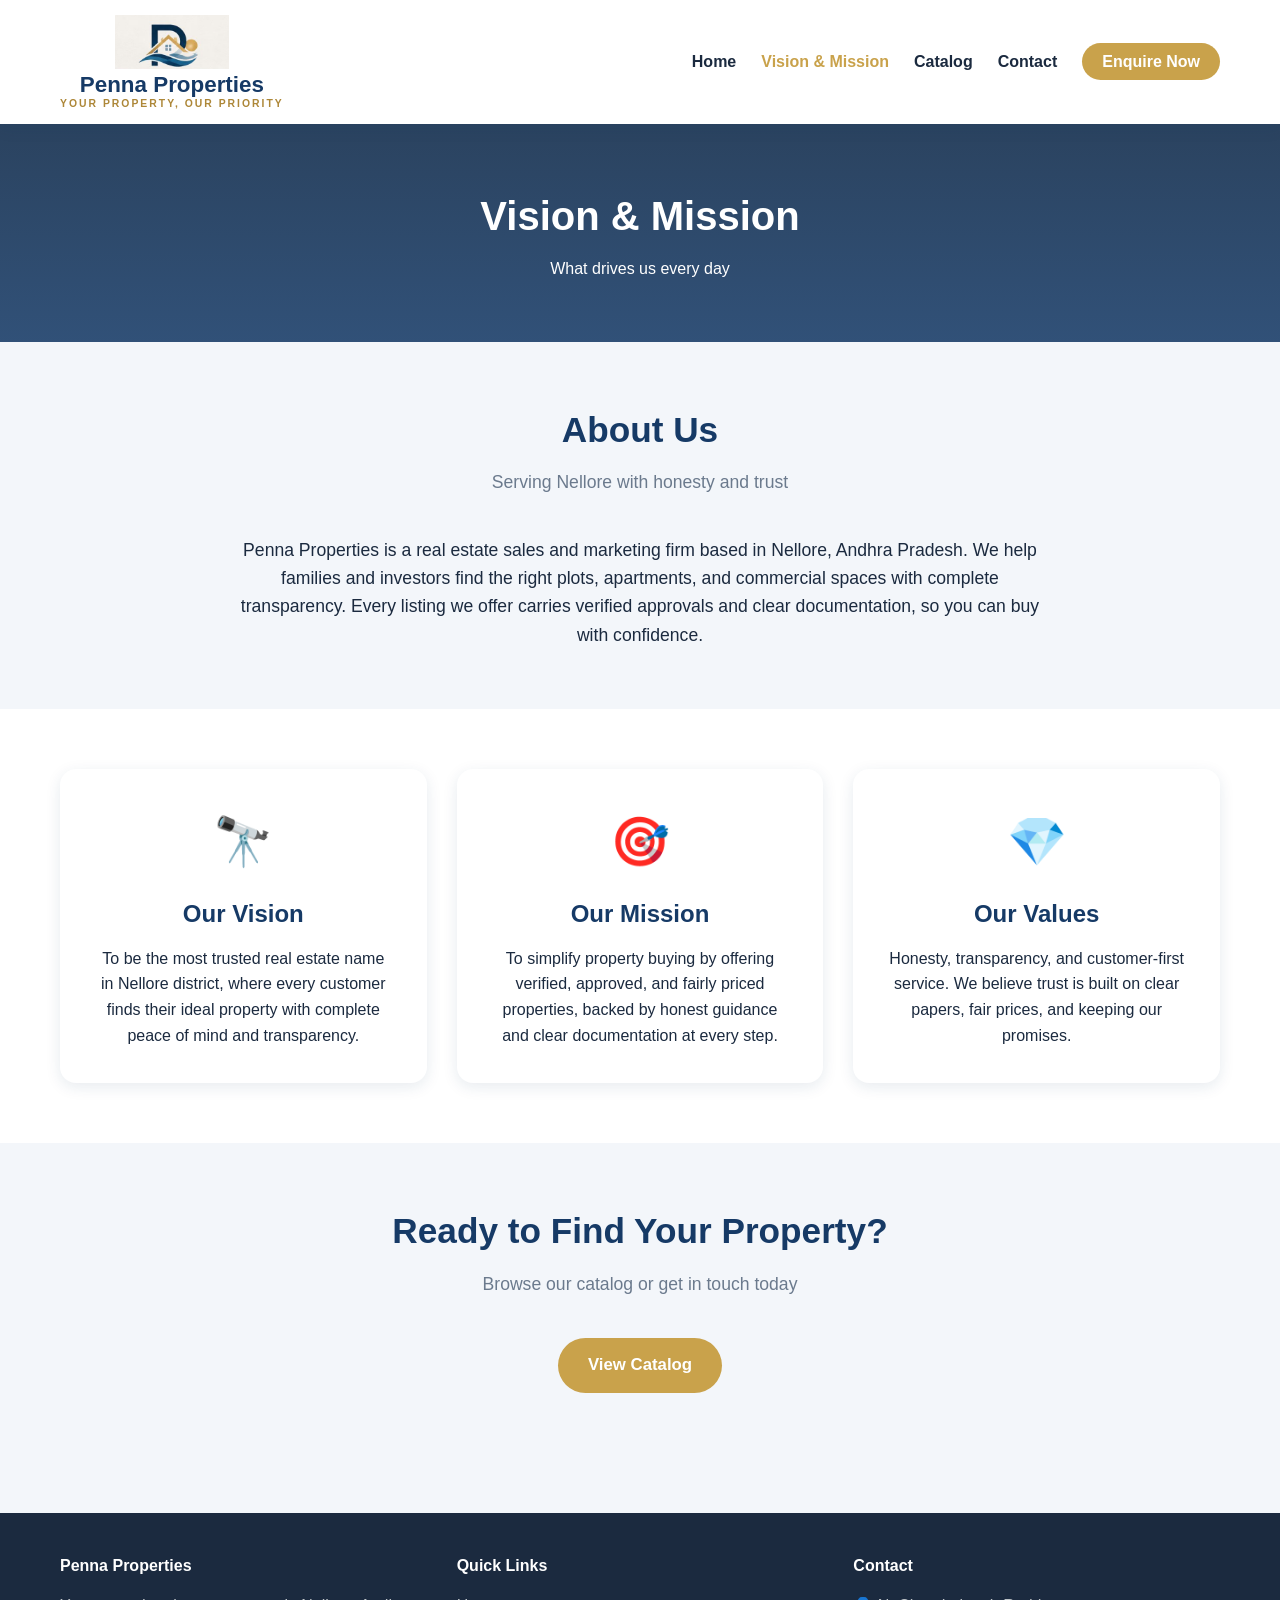
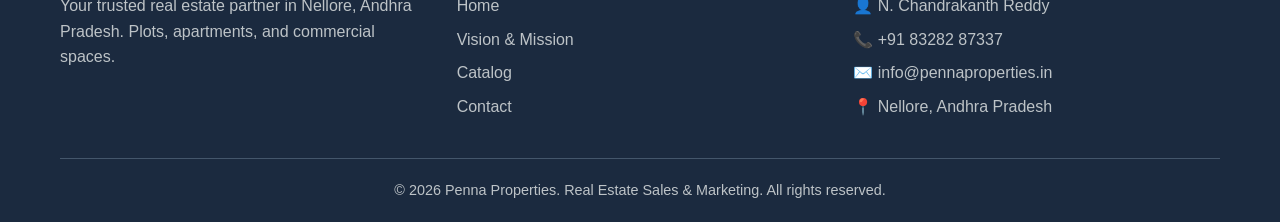
==== about.html @ 2d42c900 "Add files via upload" ====
<!DOCTYPE html>
<html lang="en">
<head>
    <meta charset="UTF-8">
    <meta name="viewport" content="width=device-width, initial-scale=1.0">
    <title>Vision & Mission - Penna Properties</title>
    <link rel="stylesheet" href="styles.css">
</head>
<body>

    <!-- NAVBAR -->
    <nav class="navbar">
        <div class="nav-inner">
            <a href="index.html" class="brand">
                <img src="logo.png" alt="Penna Properties" class="logo-img">
                <span class="brand-text">Penna Properties
                    <small>YOUR PROPERTY, OUR PRIORITY</small>
                </span>
            </a>
            <button class="menu-toggle" onclick="toggleMenu()">☰</button>
            <ul class="nav-links" id="navLinks">
                <li><a href="index.html">Home</a></li>
                <li><a href="about.html" class="active">Vision & Mission</a></li>
                <li><a href="catalog.html">Catalog</a></li>
                <li><a href="contact.html">Contact</a></li>
                <li><a href="contact.html" class="nav-cta">Enquire Now</a></li>
            </ul>
        </div>
    </nav>

    <!-- PAGE HEADER -->
    <header class="page-header">
        <h1>Vision & Mission</h1>
        <p>What drives us every day</p>
    </header>

    <!-- ABOUT -->
    <section class="section">
        <div class="container">
            <h2 class="section-title">About Us</h2>
            <p class="section-subtitle">Serving Nellore with honesty and trust</p>
            <p style="max-width:800px;margin:0 auto;text-align:center;font-size:1.1rem;color:var(--dark);">
                Penna Properties is a real estate sales and marketing firm based in Nellore, Andhra Pradesh.
                We help families and investors find the right plots, apartments, and commercial spaces with
                complete transparency. Every listing we offer carries verified approvals and clear documentation,
                so you can buy with confidence.
            </p>
        </div>
    </section>

    <!-- VISION / MISSION / VALUES -->
    <section class="section" style="background:var(--white);">
        <div class="container">
            <div class="vm-grid">
                <div class="vm-card">
                    <div class="icon">🔭</div>
                    <h3>Our Vision</h3>
                    <p>To be the most trusted real estate name in Nellore district, where every customer finds
                       their ideal property with complete peace of mind and transparency.</p>
                </div>
                <div class="vm-card">
                    <div class="icon">🎯</div>
                    <h3>Our Mission</h3>
                    <p>To simplify property buying by offering verified, approved, and fairly priced properties,
                       backed by honest guidance and clear documentation at every step.</p>
                </div>
                <div class="vm-card">
                    <div class="icon">💎</div>
                    <h3>Our Values</h3>
                    <p>Honesty, transparency, and customer-first service. We believe trust is built on clear
                       papers, fair prices, and keeping our promises.</p>
                </div>
            </div>
        </div>
    </section>

    <!-- CTA -->
    <section class="section">
        <div class="container" style="text-align:center;">
            <h2 class="section-title">Ready to Find Your Property?</h2>
            <p class="section-subtitle">Browse our catalog or get in touch today</p>
            <a href="catalog.html" class="btn btn-accent">View Catalog</a>
        </div>
    </section>

    <!-- FOOTER -->
    <footer class="footer">
        <div class="container">
            <div class="footer-grid">
                <div>
                    <h4>Penna Properties</h4>
                    <p>Your trusted real estate partner in Nellore, Andhra Pradesh. Plots, apartments, and commercial spaces.</p>
                </div>
                <div>
                    <h4>Quick Links</h4>
                    <a href="index.html">Home</a>
                    <a href="about.html">Vision & Mission</a>
                    <a href="catalog.html">Catalog</a>
                    <a href="contact.html">Contact</a>
                </div>
                <div>
                    <h4>Contact</h4>
                    <a href="#">👤 N. Chandrakanth Reddy</a>
                    <a href="tel:+918328287337">📞 +91 83282 87337</a>
                    <a href="mailto:info@pennaproperties.in">✉️ info@pennaproperties.in</a>
                    <a href="#">📍 Nellore, Andhra Pradesh</a>
                </div>
            </div>
            <div class="footer-bottom">
                © 2026 Penna Properties. Real Estate Sales & Marketing. All rights reserved.
            </div>
        </div>
    </footer>

    <script src="data.js"></script>
    <script src="app.js"></script>
</body>
</html>
---- styles.css ----
/* ===========================================================
   PENNA PROPERTIES - STYLES
   =========================================================== */

* {
    margin: 0;
    padding: 0;
    box-sizing: border-box;
}

:root {
    --primary: #163a66;      /* deep navy blue (from logo) */
    --primary-dark: #0f2a4a;
    --accent: #c9a24b;       /* gold (from logo) */
    --accent-dark: #ad8738;
    --light: #f3f6fa;
    --dark: #1b2a3f;
    --gray: #6b7a8d;
    --white: #ffffff;
    --green: #1f8a52;
    --shadow: 0 4px 15px rgba(22, 58, 102, 0.1);
}

body {
    font-family: 'Segoe UI', Tahoma, Geneva, Verdana, sans-serif;
    color: var(--dark);
    background: var(--light);
    line-height: 1.6;
}

a {
    text-decoration: none;
    color: inherit;
}

.container {
    max-width: 1200px;
    margin: 0 auto;
    padding: 0 20px;
}

/* ---------- HEADER / NAV ---------- */
.navbar {
    background: var(--white);
    box-shadow: var(--shadow);
    position: sticky;
    top: 0;
    z-index: 100;
}

.nav-inner {
    display: flex;
    align-items: center;
    justify-content: space-between;
    max-width: 1200px;
    margin: 0 auto;
    padding: 15px 20px;
}

.brand {
    display: flex;
    flex-direction: column;
    align-items: center;
    gap: 4px;
    font-size: 1.5rem;
    font-weight: bold;
    color: var(--primary);
    text-align: center;
    line-height: 1.1;
}

.brand .logo-img {
    height: 54px;
    width: auto;
    object-fit: contain;
}

.brand .brand-text {
    font-size: 1.4rem;
    font-weight: bold;
    color: var(--primary);
}

.brand small {
    display: block;
    font-size: 0.65rem;
    color: var(--accent-dark);
    font-weight: 600;
    letter-spacing: 2px;
}

.nav-links {
    display: flex;
    gap: 25px;
    list-style: none;
    align-items: center;
}

.nav-links a {
    font-weight: 600;
    color: var(--dark);
    transition: color 0.2s;
    padding: 5px 0;
}

.nav-links a:hover,
.nav-links a.active {
    color: var(--accent);
}

.nav-cta {
    background: var(--accent);
    color: var(--white) !important;
    padding: 10px 20px !important;
    border-radius: 25px;
    transition: background 0.2s;
}

.nav-cta:hover {
    background: var(--accent-dark);
}

.menu-toggle {
    display: none;
    font-size: 1.8rem;
    background: none;
    border: none;
    cursor: pointer;
    color: var(--primary);
}

/* ---------- HERO ---------- */
.hero {
    background: linear-gradient(rgba(15, 42, 74, 0.82), rgba(22, 58, 102, 0.82)),
                url('https://images.unsplash.com/photo-1507525428034-b723cf961d3e?w=1600&q=80') center/cover;
    color: var(--white);
    text-align: center;
    padding: 100px 20px;
}

.hero .hero-tagline {
    font-style: italic;
    color: var(--accent);
    font-size: 1.15rem;
    margin-top: 20px;
}

.hero h1 {
    font-size: 3rem;
    margin-bottom: 15px;
}

.hero p {
    font-size: 1.3rem;
    margin-bottom: 30px;
    max-width: 700px;
    margin-left: auto;
    margin-right: auto;
}

.btn {
    display: inline-block;
    padding: 14px 30px;
    border-radius: 30px;
    font-weight: 600;
    font-size: 1.05rem;
    cursor: pointer;
    border: none;
    transition: all 0.2s;
}

.btn-accent {
    background: var(--accent);
    color: var(--white);
}

.btn-accent:hover {
    background: var(--accent-dark);
    transform: translateY(-2px);
}

.btn-outline {
    background: transparent;
    color: var(--white);
    border: 2px solid var(--white);
    margin-left: 10px;
}

.btn-outline:hover {
    background: var(--white);
    color: var(--primary);
}

/* ---------- SECTIONS ---------- */
.section {
    padding: 60px 0;
}

.section-title {
    text-align: center;
    font-size: 2.2rem;
    color: var(--primary);
    margin-bottom: 10px;
}

.section-subtitle {
    text-align: center;
    color: var(--gray);
    margin-bottom: 40px;
    font-size: 1.1rem;
}

/* ---------- VISION / MISSION CARDS ---------- */
.vm-grid {
    display: grid;
    grid-template-columns: repeat(auto-fit, minmax(280px, 1fr));
    gap: 30px;
}

.vm-card {
    background: var(--white);
    padding: 35px;
    border-radius: 16px;
    box-shadow: var(--shadow);
    text-align: center;
    transition: transform 0.2s;
}

.vm-card:hover {
    transform: translateY(-5px);
}

.vm-card .icon {
    font-size: 3rem;
    margin-bottom: 15px;
}

.vm-card h3 {
    color: var(--primary);
    font-size: 1.5rem;
    margin-bottom: 12px;
}

/* ---------- NEWLY AVAILABLE BANNER ---------- */
.newly-banner {
    background: linear-gradient(135deg, var(--accent), var(--accent-dark));
    color: var(--white);
    padding: 20px;
    border-radius: 12px;
    margin-bottom: 30px;
    display: flex;
    align-items: center;
    gap: 12px;
    flex-wrap: wrap;
}

.newly-banner .badge {
    background: var(--white);
    color: var(--accent-dark);
    padding: 5px 14px;
    border-radius: 20px;
    font-weight: bold;
    font-size: 0.9rem;
    animation: pulse 2s infinite;
}

@keyframes pulse {
    0%, 100% { transform: scale(1); }
    50% { transform: scale(1.08); }
}

/* ---------- PROPERTY GRID ---------- */
.property-grid {
    display: grid;
    grid-template-columns: repeat(auto-fill, minmax(300px, 1fr));
    gap: 30px;
}

.property-card {
    background: var(--white);
    border-radius: 16px;
    overflow: hidden;
    box-shadow: var(--shadow);
    transition: transform 0.2s, box-shadow 0.2s;
    cursor: pointer;
    position: relative;
}

.property-card:hover {
    transform: translateY(-6px);
    box-shadow: 0 10px 30px rgba(0, 0, 0, 0.15);
}

.property-card .card-img {
    position: relative;
    height: 200px;
    overflow: hidden;
}

.property-card .card-img img {
    width: 100%;
    height: 100%;
    object-fit: cover;
    transition: transform 0.3s;
}

.property-card:hover .card-img img {
    transform: scale(1.08);
}

.tag {
    position: absolute;
    top: 12px;
    left: 12px;
    padding: 5px 12px;
    border-radius: 20px;
    font-size: 0.8rem;
    font-weight: bold;
    color: var(--white);
}

.tag-plot { background: var(--green); }
.tag-apartment { background: var(--primary); }

.tag-new {
    position: absolute;
    top: 12px;
    right: 12px;
    background: var(--accent);
    color: var(--white);
    padding: 5px 12px;
    border-radius: 20px;
    font-size: 0.8rem;
    font-weight: bold;
}

.card-body {
    padding: 20px;
}

.card-body h3 {
    color: var(--primary);
    font-size: 1.25rem;
    margin-bottom: 8px;
}

.card-body .location {
    color: var(--gray);
    font-size: 0.95rem;
    margin-bottom: 12px;
}

.card-body .meta {
    display: flex;
    justify-content: space-between;
    align-items: center;
    margin-top: 12px;
    padding-top: 12px;
    border-top: 1px solid #eee;
}

.card-body .price {
    font-size: 1.3rem;
    font-weight: bold;
    color: var(--accent);
}

.card-body .area {
    color: var(--gray);
    font-size: 0.9rem;
}

/* ---------- FILTER BUTTONS ---------- */
.filter-bar {
    display: flex;
    gap: 12px;
    justify-content: center;
    margin-bottom: 30px;
    flex-wrap: wrap;
}

.filter-btn {
    padding: 10px 24px;
    border: 2px solid var(--primary);
    background: var(--white);
    color: var(--primary);
    border-radius: 25px;
    cursor: pointer;
    font-weight: 600;
    transition: all 0.2s;
}

.filter-btn.active,
.filter-btn:hover {
    background: var(--primary);
    color: var(--white);
}

/* ---------- PROPERTY DETAIL PAGE ---------- */
.detail-wrapper {
    display: grid;
    grid-template-columns: 1fr 1fr;
    gap: 40px;
    margin-top: 30px;
}

.detail-img {
    width: 100%;
    border-radius: 16px;
    box-shadow: var(--shadow);
    height: 400px;
    object-fit: cover;
}

.detail-info h1 {
    color: var(--primary);
    font-size: 2rem;
    margin-bottom: 8px;
}

.detail-info .detail-location {
    color: var(--gray);
    font-size: 1.1rem;
    margin-bottom: 15px;
}

.detail-info .detail-price {
    font-size: 2rem;
    color: var(--accent);
    font-weight: bold;
    margin-bottom: 20px;
}

.detail-table {
    width: 100%;
    border-collapse: collapse;
    margin: 20px 0;
    background: var(--white);
    border-radius: 12px;
    overflow: hidden;
    box-shadow: var(--shadow);
}

.detail-table tr {
    border-bottom: 1px solid #eee;
}

.detail-table tr:last-child {
    border-bottom: none;
}

.detail-table td {
    padding: 14px 18px;
}

.detail-table td:first-child {
    font-weight: 600;
    color: var(--gray);
    width: 45%;
    background: var(--light);
}

.detail-table td:last-child {
    color: var(--dark);
    font-weight: 500;
}

.map-link {
    display: inline-flex;
    align-items: center;
    gap: 10px;
    background: var(--green);
    color: var(--white);
    padding: 14px 24px;
    border-radius: 30px;
    font-weight: 600;
    margin: 10px 0;
    transition: background 0.2s;
}

.map-link:hover {
    background: #1e8449;
}

.coords-box {
    background: var(--white);
    padding: 18px;
    border-radius: 12px;
    box-shadow: var(--shadow);
    margin: 15px 0;
    display: flex;
    gap: 30px;
    flex-wrap: wrap;
}

.coords-box .coord {
    flex: 1;
    min-width: 120px;
}

.coords-box .coord .label {
    font-size: 0.85rem;
    color: var(--gray);
    display: block;
}

.coords-box .coord .value {
    font-size: 1.3rem;
    font-weight: bold;
    color: var(--primary);
}

.amenities-list {
    display: flex;
    flex-wrap: wrap;
    gap: 10px;
    margin-top: 15px;
}

.amenity-chip {
    background: var(--light);
    border: 1px solid #ddd;
    padding: 6px 14px;
    border-radius: 20px;
    font-size: 0.9rem;
    color: var(--dark);
}

.detail-description {
    margin: 20px 0;
    color: var(--dark);
    font-size: 1.05rem;
}

.back-link {
    display: inline-block;
    margin-bottom: 20px;
    color: var(--primary);
    font-weight: 600;
}

.back-link:hover {
    color: var(--accent);
}

/* ---------- CONTACT ---------- */
.contact-grid {
    display: grid;
    grid-template-columns: 1fr 1fr;
    gap: 40px;
}

.contact-info-card {
    background: var(--white);
    padding: 30px;
    border-radius: 16px;
    box-shadow: var(--shadow);
}

.contact-info-card h3 {
    color: var(--primary);
    margin-bottom: 20px;
}

.contact-item {
    display: flex;
    align-items: flex-start;
    gap: 15px;
    margin-bottom: 20px;
}

.contact-item .ci-icon {
    font-size: 1.5rem;
}

.contact-form {
    background: var(--white);
    padding: 30px;
    border-radius: 16px;
    box-shadow: var(--shadow);
}

/* ---------- SOCIAL / FOLLOW US ---------- */
.social-follow {
    margin-top: 25px;
    padding-top: 20px;
    border-top: 1px solid #e3e8ef;
}

.social-follow strong {
    display: block;
    color: var(--primary);
    margin-bottom: 12px;
}

.social-icons {
    display: flex;
    gap: 14px;
}

.social-icon {
    width: 46px;
    height: 46px;
    border-radius: 50%;
    display: flex;
    align-items: center;
    justify-content: center;
    background: var(--primary);
    color: var(--white);
    transition: transform 0.2s, background 0.2s;
}

.social-icon:hover {
    transform: translateY(-3px);
    background: var(--accent);
}

.social-icon svg {
    width: 22px;
    height: 22px;
    fill: currentColor;
}

.form-group {
    margin-bottom: 18px;
}

.form-group label {
    display: block;
    font-weight: 600;
    margin-bottom: 6px;
    color: var(--dark);
}

.form-group input,
.form-group textarea,
.form-group select {
    width: 100%;
    padding: 12px;
    border: 2px solid #ddd;
    border-radius: 10px;
    font-size: 1rem;
    font-family: inherit;
    outline: none;
    transition: border-color 0.2s;
}

.form-group input:focus,
.form-group textarea:focus,
.form-group select:focus {
    border-color: var(--accent);
}

/* ---------- FOOTER ---------- */
.footer {
    background: var(--dark);
    color: #bdc3c7;
    padding: 40px 0 20px;
    margin-top: 60px;
}

.footer-grid {
    display: grid;
    grid-template-columns: repeat(auto-fit, minmax(220px, 1fr));
    gap: 30px;
    margin-bottom: 30px;
}

.footer-grid h4 {
    color: var(--white);
    margin-bottom: 15px;
}

.footer-grid a {
    display: block;
    color: #bdc3c7;
    margin-bottom: 8px;
    transition: color 0.2s;
}

.footer-grid a:hover {
    color: var(--accent);
}

.footer-bottom {
    text-align: center;
    padding-top: 20px;
    border-top: 1px solid #44566b;
    font-size: 0.9rem;
}

/* ---------- PAGE HEADER (inner pages) ---------- */
.page-header {
    background: linear-gradient(rgba(15, 42, 74, 0.88), rgba(22, 58, 102, 0.88)),
                url('https://images.unsplash.com/photo-1507525428034-b723cf961d3e?w=1600&q=80') center/cover;
    color: var(--white);
    text-align: center;
    padding: 60px 20px;
}

.page-header h1 {
    color: var(--white);
}

.page-header h1 {
    font-size: 2.5rem;
    margin-bottom: 8px;
}

/* ---------- RESPONSIVE ---------- */
@media (max-width: 768px) {
    .nav-links {
        display: none;
        position: absolute;
        top: 100%;
        left: 0;
        right: 0;
        background: var(--white);
        flex-direction: column;
        padding: 20px;
        box-shadow: var(--shadow);
        gap: 15px;
    }

    .nav-links.open {
        display: flex;
    }

    .menu-toggle {
        display: block;
    }

    .hero h1 { font-size: 2rem; }
    .hero p { font-size: 1.1rem; }

    .btn-outline { margin-left: 0; margin-top: 10px; }

    .detail-wrapper { grid-template-columns: 1fr; }
    .contact-grid { grid-template-columns: 1fr; }

    .section-title { font-size: 1.8rem; }
}
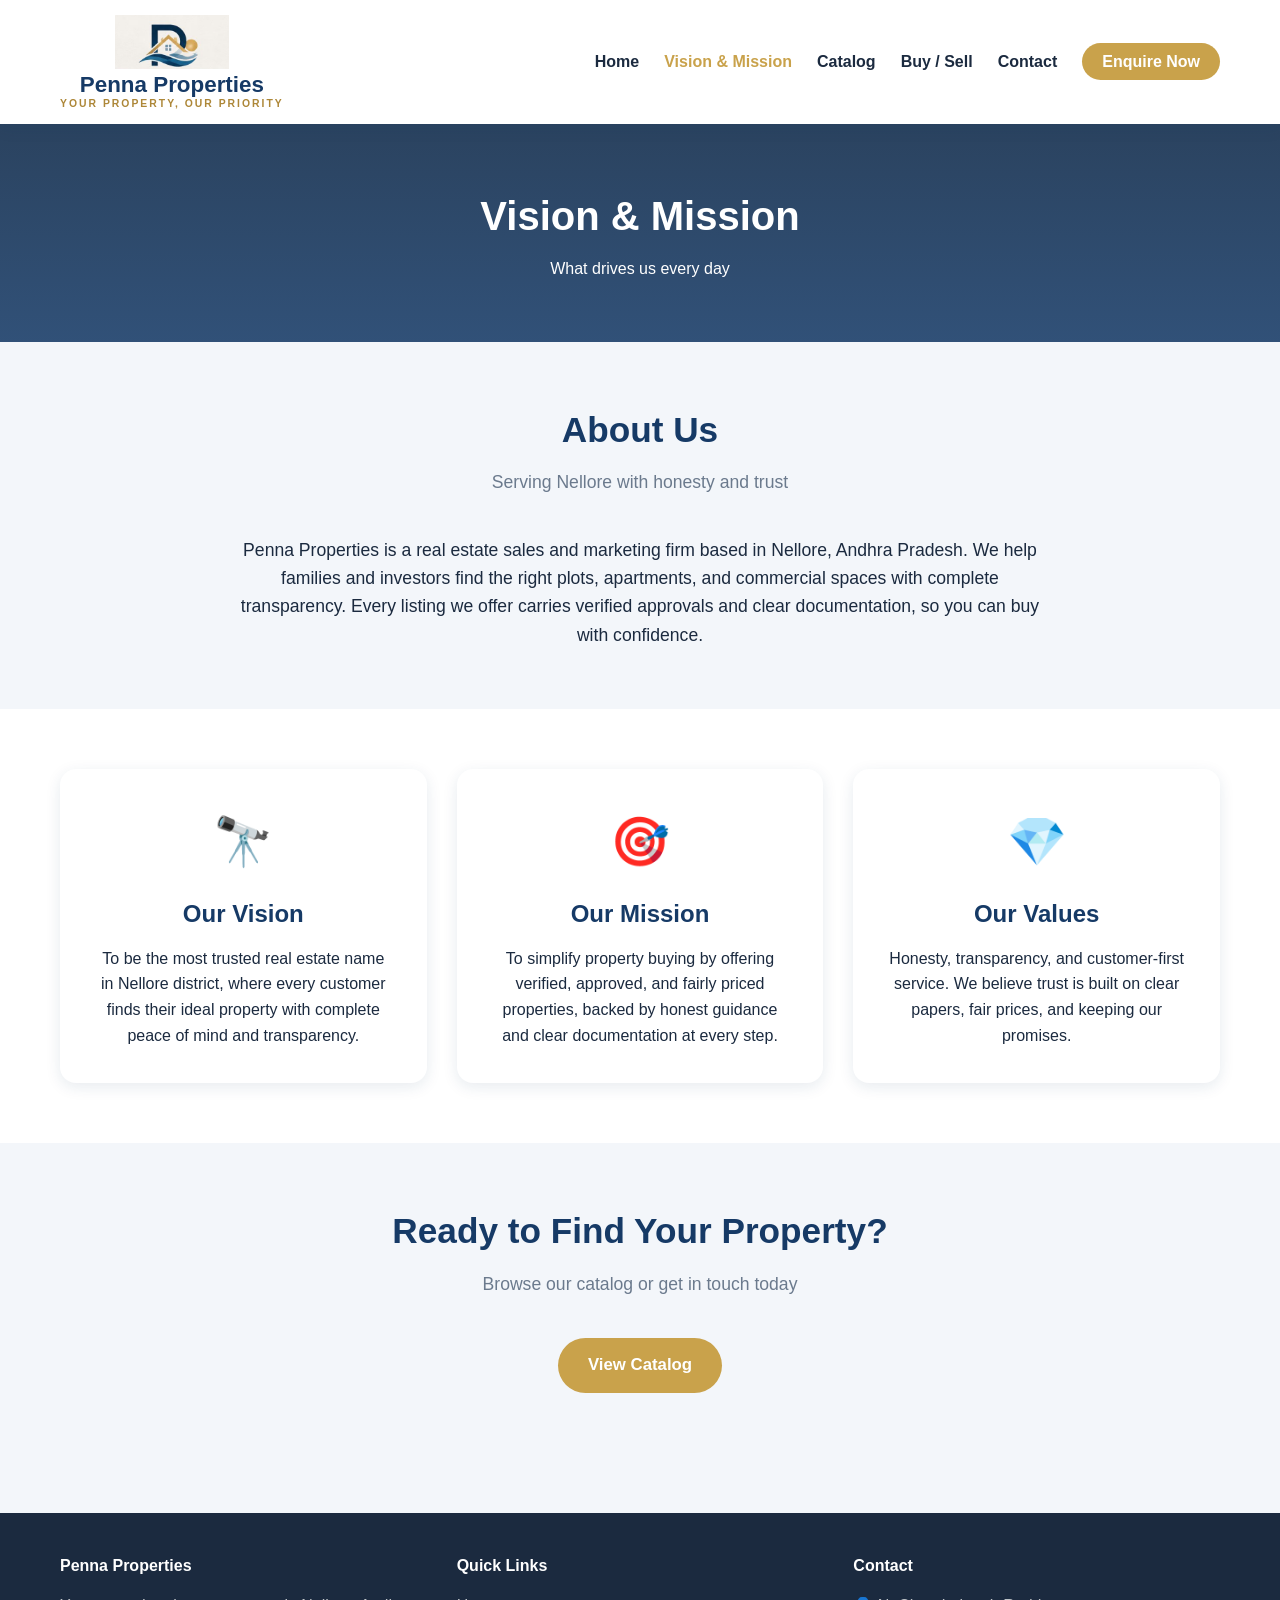
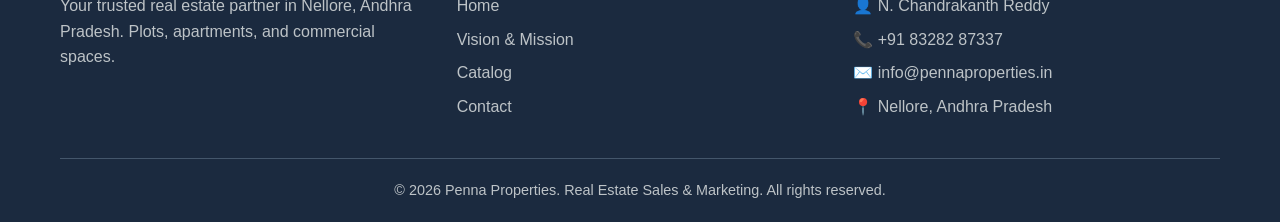
==== commit 2976459f: "Add files via upload Update site: filters, forms, testimonials" ====
--- a/about.html
+++ b/about.html
@@ -22,6 +22,7 @@
                 <li><a href="index.html">Home</a></li>
                 <li><a href="about.html" class="active">Vision & Mission</a></li>
                 <li><a href="catalog.html">Catalog</a></li>
+                <li><a href="requirements.html">Buy / Sell</a></li>
                 <li><a href="contact.html">Contact</a></li>
                 <li><a href="contact.html" class="nav-cta">Enquire Now</a></li>
             </ul>
--- a/styles.css
+++ b/styles.css
@@ -241,6 +241,119 @@
     margin-bottom: 12px;
 }
 
+/* ---------- TESTIMONIALS CAROUSEL ---------- */
+.testimonials-section {
+    background: var(--light);
+    overflow: hidden;
+}
+
+.testimonials-viewport {
+    overflow: hidden;
+    width: 100%;
+    -webkit-mask-image: linear-gradient(to right, transparent, #000 8%, #000 92%, transparent);
+    mask-image: linear-gradient(to right, transparent, #000 8%, #000 92%, transparent);
+}
+
+.testimonials-track {
+    display: flex;
+    gap: 25px;
+    width: max-content;
+    animation: scrollTestimonials 40s linear infinite;
+}
+
+/* Pause when the visitor hovers, so they can read */
+.testimonials-viewport:hover .testimonials-track {
+    animation-play-state: paused;
+}
+
+@keyframes scrollTestimonials {
+    0%   { transform: translateX(0); }
+    100% { transform: translateX(-50%); }   /* scrolls through one full set (list is duplicated) */
+}
+
+.testimonial-card {
+    background: var(--white);
+    border-radius: 16px;
+    box-shadow: var(--shadow);
+    padding: 28px;
+    width: 340px;
+    flex: 0 0 auto;
+    display: flex;
+    flex-direction: column;
+    border-top: 4px solid var(--accent);
+}
+
+.testimonial-head {
+    display: flex;
+    align-items: center;
+    gap: 14px;
+    margin-bottom: 15px;
+}
+
+.testimonial-photo {
+    width: 60px;
+    height: 60px;
+    border-radius: 50%;
+    object-fit: cover;
+    border: 2px solid var(--accent);
+    flex: 0 0 auto;
+}
+
+.testimonial-person .t-name {
+    font-weight: bold;
+    color: var(--primary);
+    font-size: 1.05rem;
+}
+
+.testimonial-person .t-location {
+    color: var(--gray);
+    font-size: 0.9rem;
+}
+
+.testimonial-stars {
+    color: var(--accent);
+    font-size: 1rem;
+    margin-bottom: 10px;
+    letter-spacing: 2px;
+}
+
+.testimonial-quote {
+    color: var(--dark);
+    font-size: 1rem;
+    line-height: 1.6;
+    font-style: italic;
+}
+
+.testimonial-quote::before { content: "\201C"; }
+.testimonial-quote::after  { content: "\201D"; }
+
+/* ---------- STATS BAR ---------- */
+.stats-bar {
+    background: var(--primary);
+    color: var(--white);
+}
+
+.stats-grid {
+    display: grid;
+    grid-template-columns: repeat(auto-fit, minmax(160px, 1fr));
+    gap: 20px;
+    text-align: center;
+}
+
+.stat-item .stat-number {
+    font-size: 2.6rem;
+    font-weight: bold;
+    color: var(--accent);
+    display: block;
+    line-height: 1.1;
+}
+
+.stat-item .stat-label {
+    font-size: 1rem;
+    color: #d6dee8;
+    margin-top: 6px;
+}
+
 /* ---------- NEWLY AVAILABLE BANNER ---------- */
 .newly-banner {
     background: linear-gradient(135deg, var(--accent), var(--accent-dark));
@@ -396,6 +509,82 @@
     color: var(--white);
 }
 
+/* ---------- ADVANCED FILTER PANEL ---------- */
+.filter-panel {
+    background: var(--white);
+    border-radius: 16px;
+    box-shadow: var(--shadow);
+    padding: 25px;
+    margin-bottom: 35px;
+}
+
+.filter-panel h3 {
+    color: var(--primary);
+    margin-bottom: 18px;
+    font-size: 1.2rem;
+}
+
+.filter-fields {
+    display: grid;
+    grid-template-columns: repeat(auto-fit, minmax(200px, 1fr));
+    gap: 18px;
+    align-items: end;
+}
+
+.filter-field label {
+    display: block;
+    font-weight: 600;
+    margin-bottom: 6px;
+    color: var(--dark);
+    font-size: 0.95rem;
+}
+
+.filter-field select {
+    width: 100%;
+    padding: 12px;
+    border: 2px solid #ddd;
+    border-radius: 10px;
+    font-size: 1rem;
+    font-family: inherit;
+    outline: none;
+    background: var(--white);
+    cursor: pointer;
+    transition: border-color 0.2s;
+}
+
+.filter-field select:focus {
+    border-color: var(--accent);
+}
+
+.filter-actions {
+    display: flex;
+    gap: 12px;
+    margin-top: 18px;
+    flex-wrap: wrap;
+}
+
+.filter-count {
+    text-align: center;
+    color: var(--gray);
+    margin-bottom: 20px;
+    font-weight: 600;
+}
+
+.btn-clear {
+    padding: 12px 24px;
+    background: var(--light);
+    color: var(--gray);
+    border: 2px solid #ddd;
+    border-radius: 10px;
+    cursor: pointer;
+    font-weight: 600;
+    transition: all 0.2s;
+}
+
+.btn-clear:hover {
+    background: #e8edf3;
+}
+
 /* ---------- PROPERTY DETAIL PAGE ---------- */
 .detail-wrapper {
     display: grid;
@@ -463,6 +652,22 @@
 .detail-table td:last-child {
     color: var(--dark);
     font-weight: 500;
+}
+
+.landmark-box {
+    background: #fff7e6;
+    border: 1px solid #f0d9a8;
+    border-radius: 12px;
+    padding: 14px 18px;
+    margin: 15px 0;
+    display: flex;
+    align-items: center;
+    gap: 10px;
+    color: var(--dark);
+}
+
+.landmark-box .landmark-icon {
+    font-size: 1.4rem;
 }
 
 .map-link {
